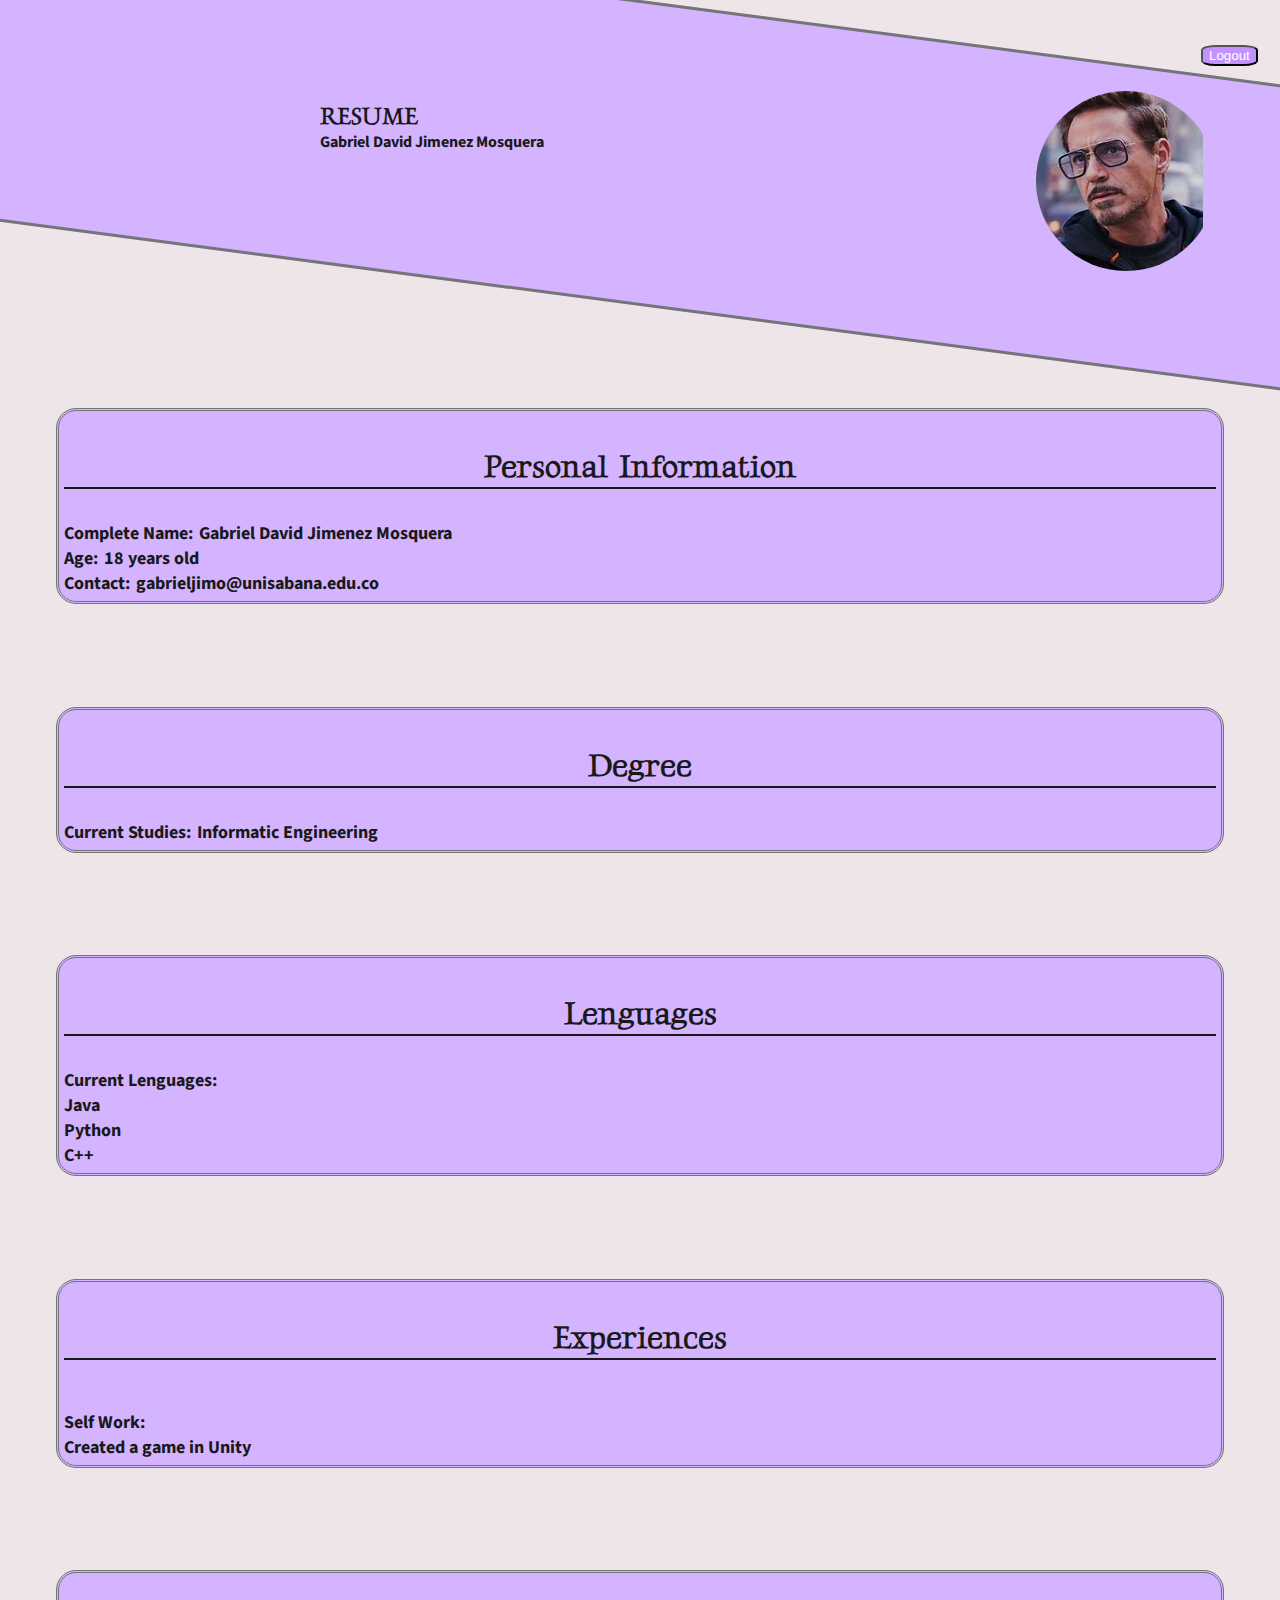
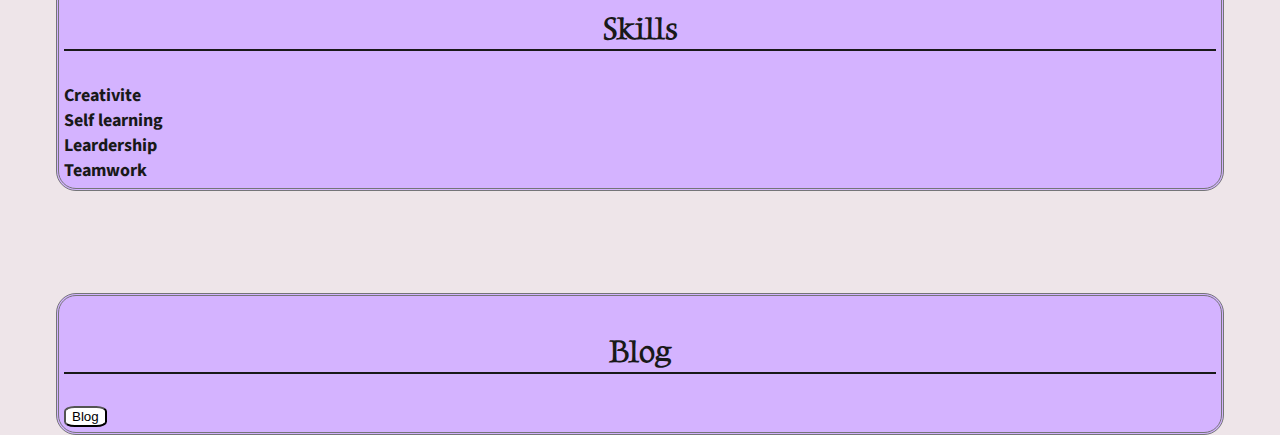
==== Info.html @ 0aa88a04 "First commit" ====
<!DOCTYPE html>
<html>

<head>
  <meta charset="UTF-8">
  <title>Gabbo Jimenez Page</title>
  <link rel="stylesheet" href="css/info.css">
  <link rel="preconnect" href="https://fonts.googleapis.com">
  <link rel="preconnect" href="https://fonts.gstatic.com" crossorigin>
  <link href="https://fonts.googleapis.com/css2?family=Gideon+Roman&family=Source+Sans+Pro:wght@200&display=swap"
    rel="stylesheet">
</head>

<body>

  <div class="Botones">
    <form id="botones">
      <input id="Boton1" type="button" value="Logout">
    </form>
  </div>


  <div class="name">
    <div class="img">
      <img src="images/Tony.jpg" alt="">
    </div>
    <div class="content">
      <p class="p1">RESUME</p>
      <p class="p2">Gabriel David Jimenez Mosquera</p>
    </div>
  </div>

  <div class="info">
    <p class="Tituloseccion">Personal Information </p>
    <p class="tituloinfo">Complete Name:</p>
    <p class="informacion">Gabriel David Jimenez Mosquera</p>
    <br>
    <p class="tituloinfo">Age:</p>
    <p class="informacion">18 years old</p>
    <br>
    <p class="tituloinfo">Contact:</p>
    <p class="informacion">gabrieljimo@unisabana.edu.co</p>
  </div>

  <div class="info">
    <p class="Tituloseccion">Degree</p>
    <p class="tituloinfo">Current Studies:</p>
    <p class="informacion">Informatic Engineering</p>
    <br>
  </div>

  <div class="info">
    <p class="Tituloseccion">Lenguages</p>
    <p class="tituloinfo">Current Lenguages:</p>
    <br>
    <p class="tituloinfo">Java</p>
    <br>
    <p class="tituloinfo">Python</p>
    <br>
    <p class="tituloinfo">C++</p>
    <br>
  </div>

  <div class="info">
    <p class="Tituloseccion">Experiences</p>
    <br>
    <p class="tituloinfo">Self Work:</p>
    <br>
    <p class="informacion">Created a game in Unity</p>
    <br>
  </div>

  <div class="info">
    <p class="Tituloseccion">Skills</p>
    <p class="tituloinfo">Creativite</p>
    <br>
    <p class="tituloinfo">Self learning</p>
    <br>
    <p class="tituloinfo">Leardership</p>
    <br>
    <p class="tituloinfo">Teamwork</p>
    <br>
  </div>

  <div class="info">
    <p class="Tituloseccion">Blog</p>
    <div class="Boton">
      <button name="boton2" id="boton2">Blog</button>
    </div>
  </div>

</body>

<script>
  const LogoutButton = document.getElementById("Boton1");
  LogoutButton.addEventListener("click", (e) => {
    e.preventDefault();
    window.location.href = "loading2.html";
  })

  var btn = document.getElementById('boton2');

  function IrABlog() {
    window.location.href = "loading3.html";
  }
  btn.addEventListener('click', IrABlog, true);

</script>

<style>
  body {
    justify-items: center;
    align-items: center;
    display: grid;
  }

  #boton2 {
    border-radius: 25%;
    color: #000000;
    background-color: #ffffff;
  }

  #Boton1 {
    border-radius: 25%;
    color: #ffffff;
    background-color: #c293ff;
  }
</style>

</html>
---- css/info.css ----
body {
  margin: 0;
  padding: 0%;
  background: #eee5e9;
}

.name {
  width: 100%;
  height: 300px;
  background: #d4b3ff;
  transform: skewY(7.5deg);
  border-style: solid;
  border-color: #747578;
}

.name .content {
  width: 50%;
  height: 50%;
  position: absolute;
  left: 25%;
  top: 25%;
}

.name .content .p1 {
  color: #191919;
  font-family: "Gideon Roman", cursive;
  font-weight: bolder;
  font-size: x-large;
  transform: skewY(-7.5deg);
  margin-bottom: 0%;
}

.name .content .p2 {
  color: #191919;
  font-family: "Source Sans Pro", sans-serif;
  font-weight: bold;
  font-size: medium;
  transform: skewY(-7.5deg);
  margin-top: 0%;
  margin-bottom: 0%;
}

.name .img {
  position: absolute;
  top: 8%;
  right: 5%;
  width: 180px;
  height: 180px;
  border-radius: 100%;
  transform: skewY(-7.5deg);
  overflow: hidden;
}

/* .name .img img {
  width: 180px;
  height: 320px;
} */
/* dividir el tamaño de la imagen en 2  */
.Botones {
  position: absolute;
  top: 5%;
  right: 5%;
  width: 15px;
  height: 15px;
  border-radius: 100%;
  color: #c293ff;
}
.info {
  width: 90%;
  height: auto;
  background: #d4b3ff;
  margin: 8% auto;
  margin-bottom: 0%;
  padding: 5px;
  border-style: double;
  border-radius: 20px;
  border-color: #747578;
}

.info .Tituloseccion {
  color: #191919;
  font-family: "Gideon Roman", cursive;
  font-size: xx-large;
  text-align: center;
  font-weight: bolder;
  border-bottom: 2px #191919 solid;
}

.info .tituloinfo {
  color: #191919;
  font-family: "Source Sans Pro", sans-serif;
  font-weight: bold;
  font-size: large;
  display: inline;
  margin-right: 2px;
}

.info .informacion {
  color: #191919;
  font-family: "Source Sans Pro", sans-serif;
  font-weight: bold;
  font-size: large;
  display: inline;
}

.info.Boton {
  position: absolute;
  align-self: center;
  justify-self: center;
  width: 15px;
  height: 15px;
  border-radius: 100%;
  color: #c293ff;
}
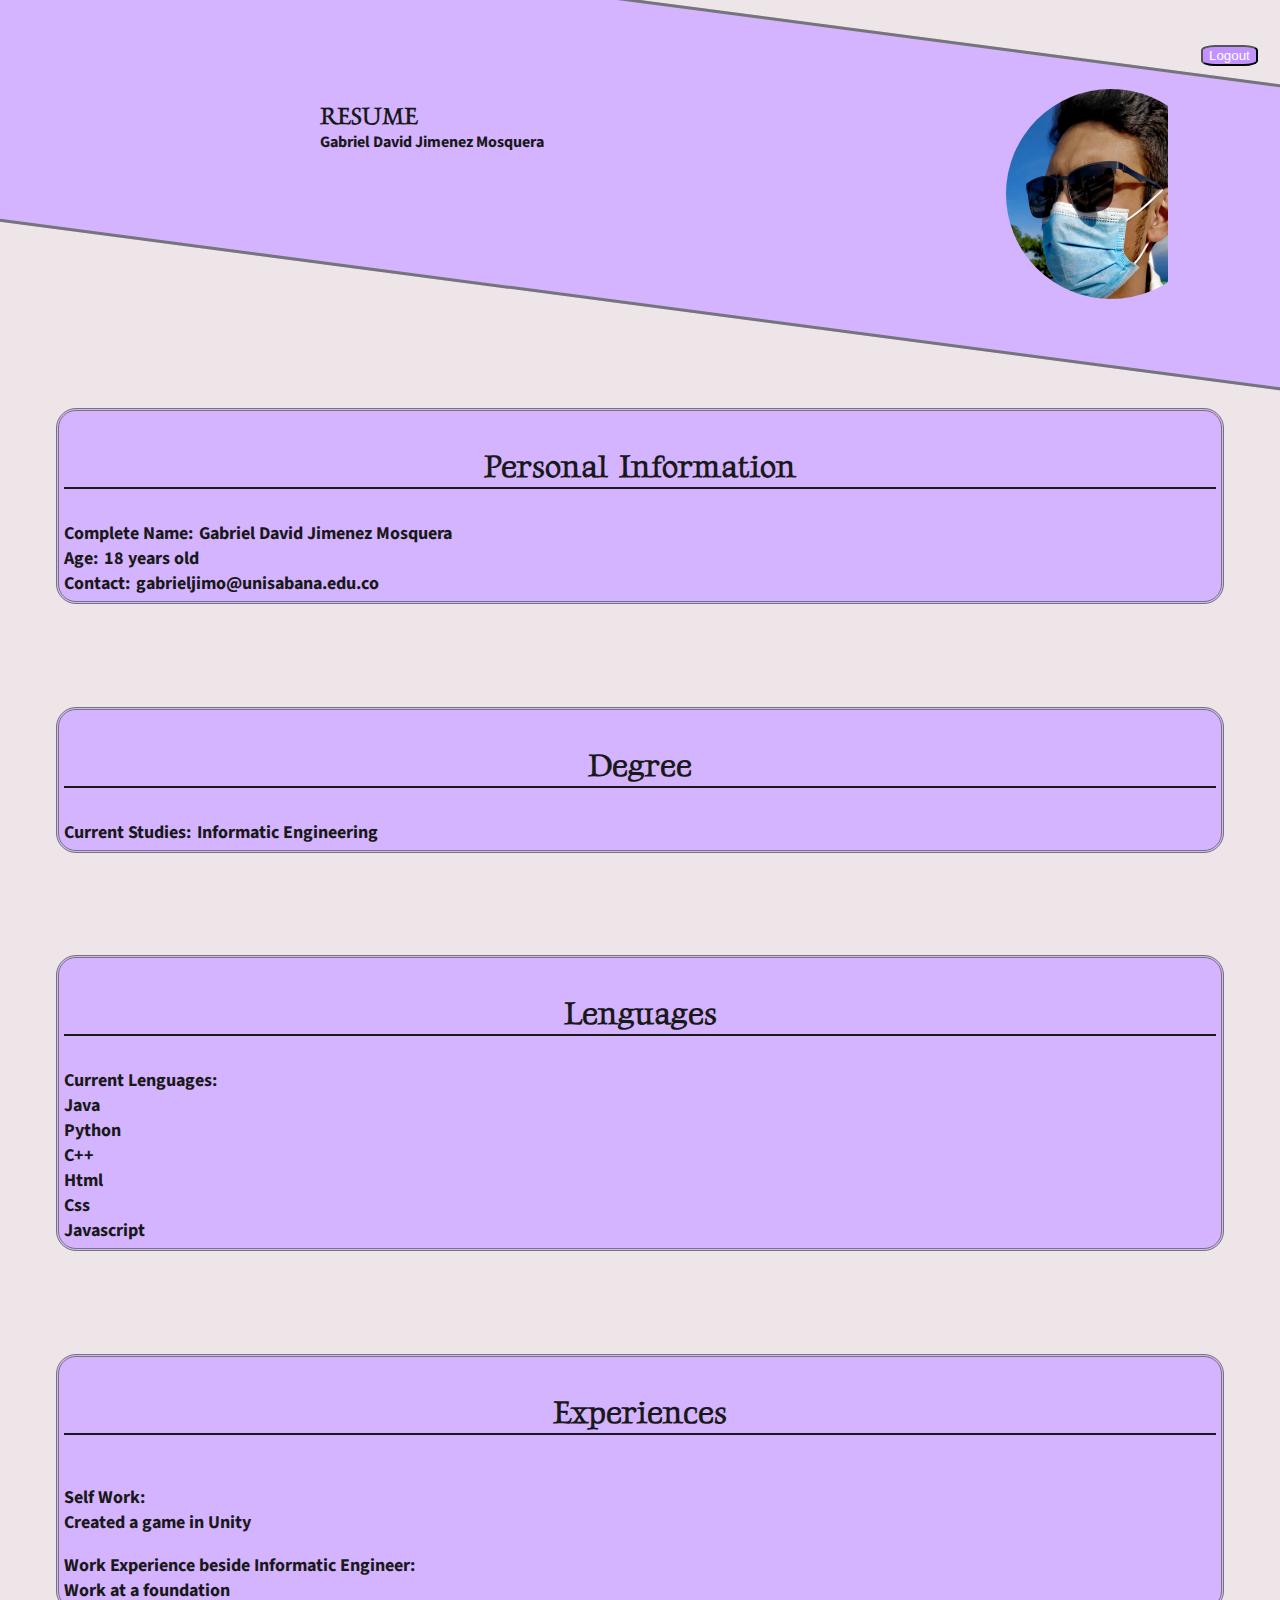
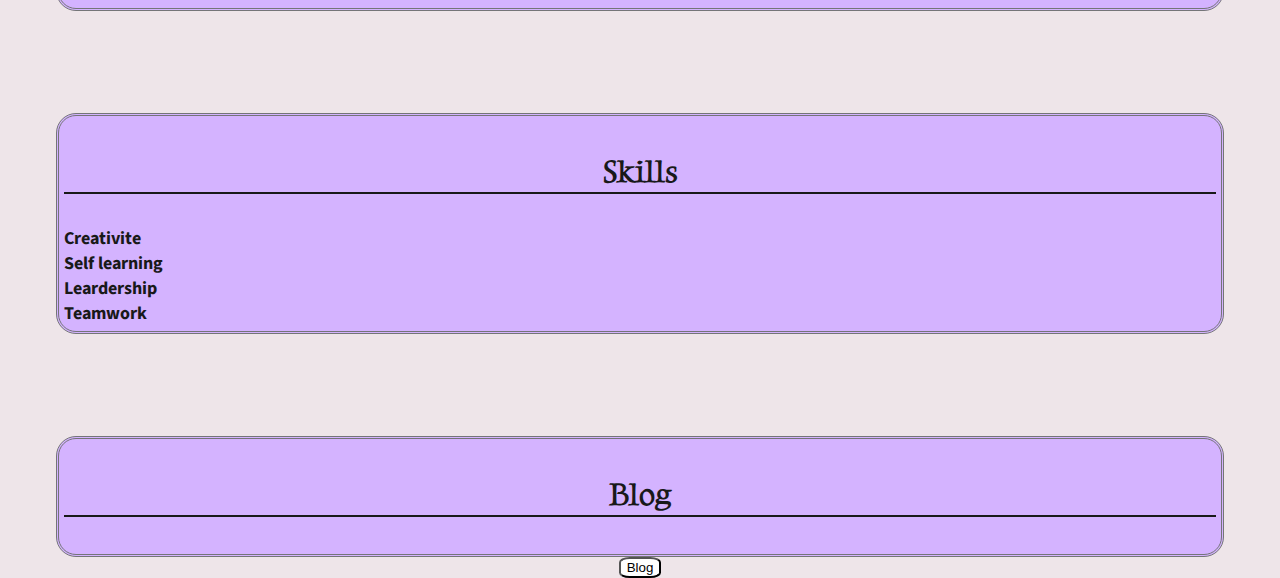
==== commit 76ed7cb0: "Cambios3_24/02" ====
--- a/Info.html
+++ b/Info.html
@@ -22,7 +22,7 @@
 
   <div class="name">
     <div class="img">
-      <img src="images/Tony.jpg" alt="">
+      <img src="images/Yo.jpeg" alt="">
     </div>
     <div class="content">
       <p class="p1">RESUME</p>
@@ -59,6 +59,12 @@
     <br>
     <p class="tituloinfo">C++</p>
     <br>
+    <p class="tituloinfo">Html</p>
+    <br>
+    <p class="tituloinfo">Css</p>
+    <br>
+    <p class="tituloinfo">Javascript</p>
+    <br>
   </div>
 
   <div class="info">
@@ -67,6 +73,11 @@
     <p class="tituloinfo">Self Work:</p>
     <br>
     <p class="informacion">Created a game in Unity</p>
+    <br>
+    <br>
+    <p class="tituloinfo">Work Experience beside Informatic Engineer:</p>
+    <br>
+    <p class="informacion">Work at a foundation</p>
     <br>
   </div>
 
@@ -84,9 +95,9 @@
 
   <div class="info">
     <p class="Tituloseccion">Blog</p>
-    <div class="Boton">
-      <button name="boton2" id="boton2">Blog</button>
-    </div>
+  </div>
+  <div class="Boton">
+    <button name="boton2" id="boton2">Blog</button>
   </div>
 
 </body>
@@ -118,6 +129,8 @@
     border-radius: 25%;
     color: #000000;
     background-color: #ffffff;
+    justify-items: center;
+    align-items: center;
   }
 
   #Boton1 {
--- a/css/info.css
+++ b/css/info.css
@@ -44,17 +44,17 @@
   position: absolute;
   top: 8%;
   right: 5%;
-  width: 180px;
-  height: 180px;
-  border-radius: 100%;
+  width: 210px;
+  height: 210px;
+  border-radius: 90%;
   transform: skewY(-7.5deg);
   overflow: hidden;
 }
 
-/* .name .img img {
-  width: 180px;
-  height: 320px;
-} */
+.name .img img {
+  width: 162px;
+  height: 370px;
+}
 /* dividir el tamaño de la imagen en 2  */
 .Botones {
   position: absolute;
@@ -105,8 +105,8 @@
 
 .info.Boton {
   position: absolute;
-  align-self: center;
-  justify-self: center;
+  right: 50%;
+  top: 100%;
   width: 15px;
   height: 15px;
   border-radius: 100%;
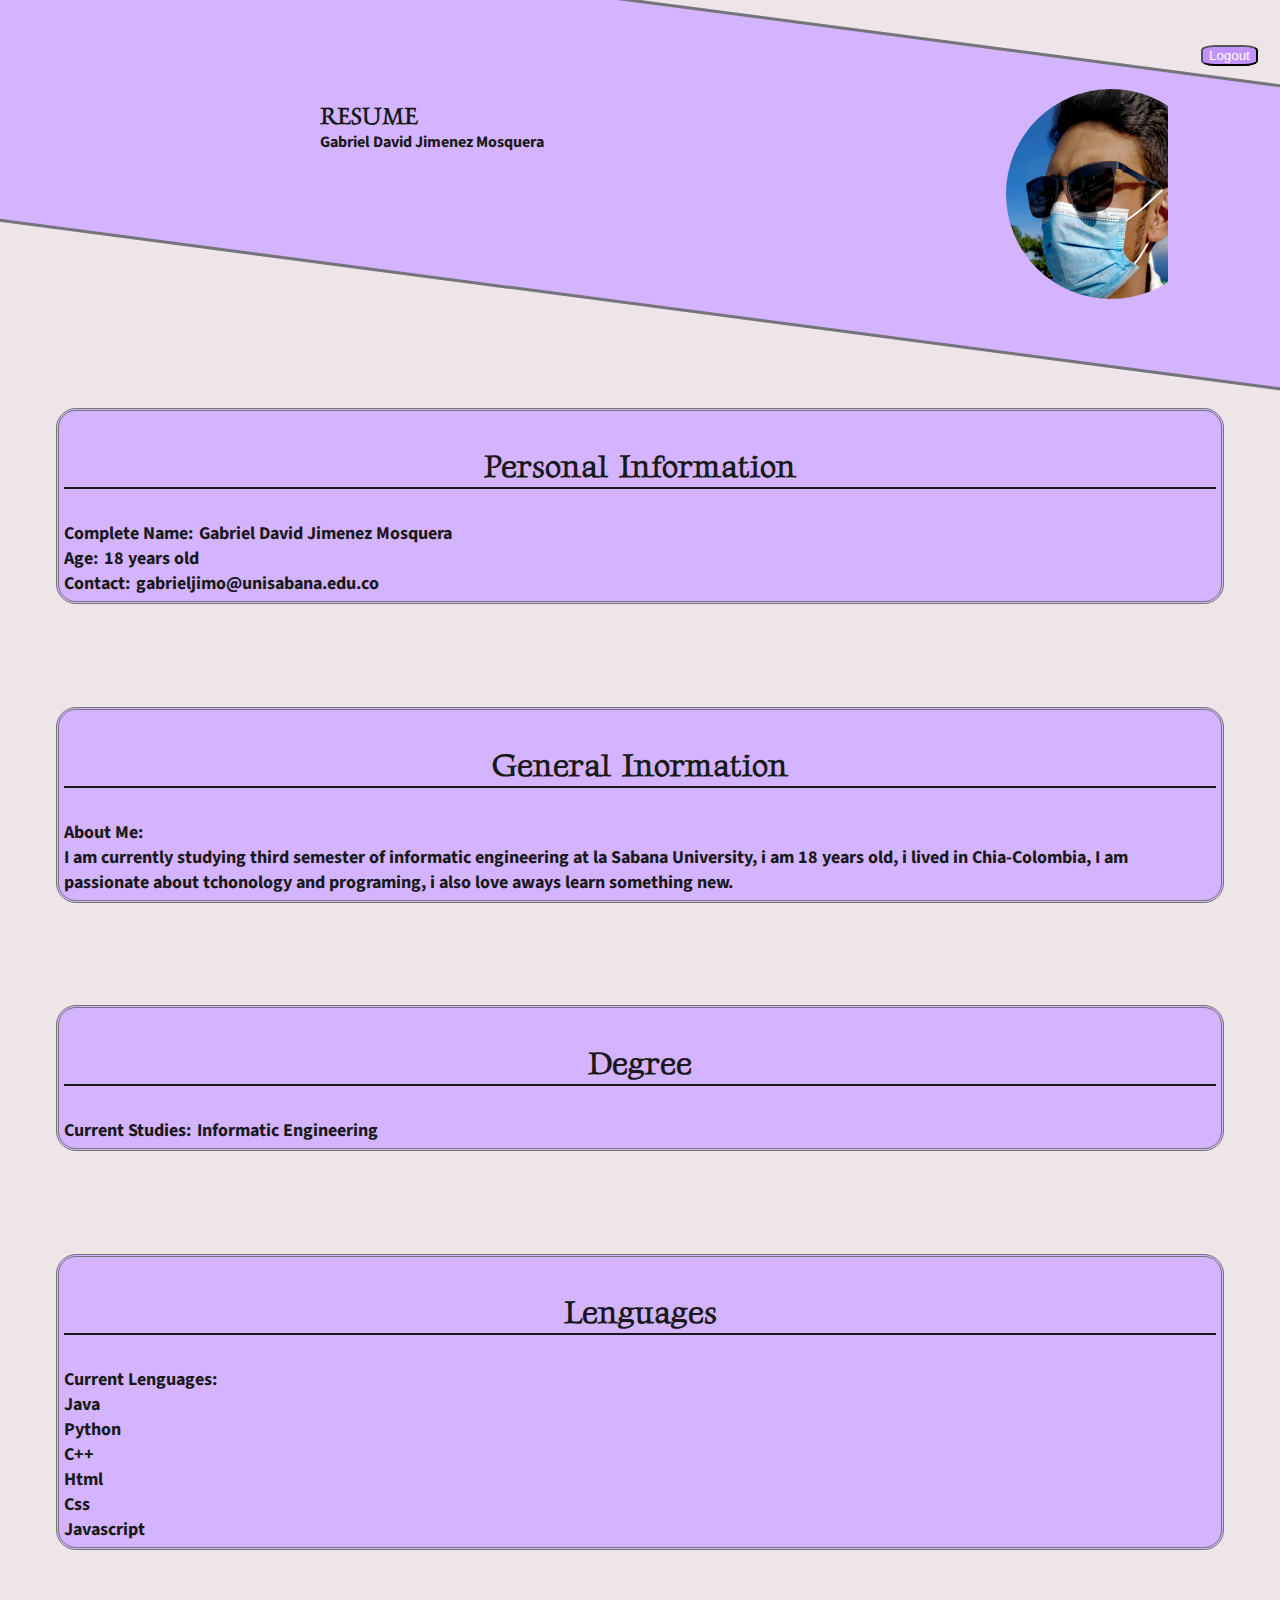
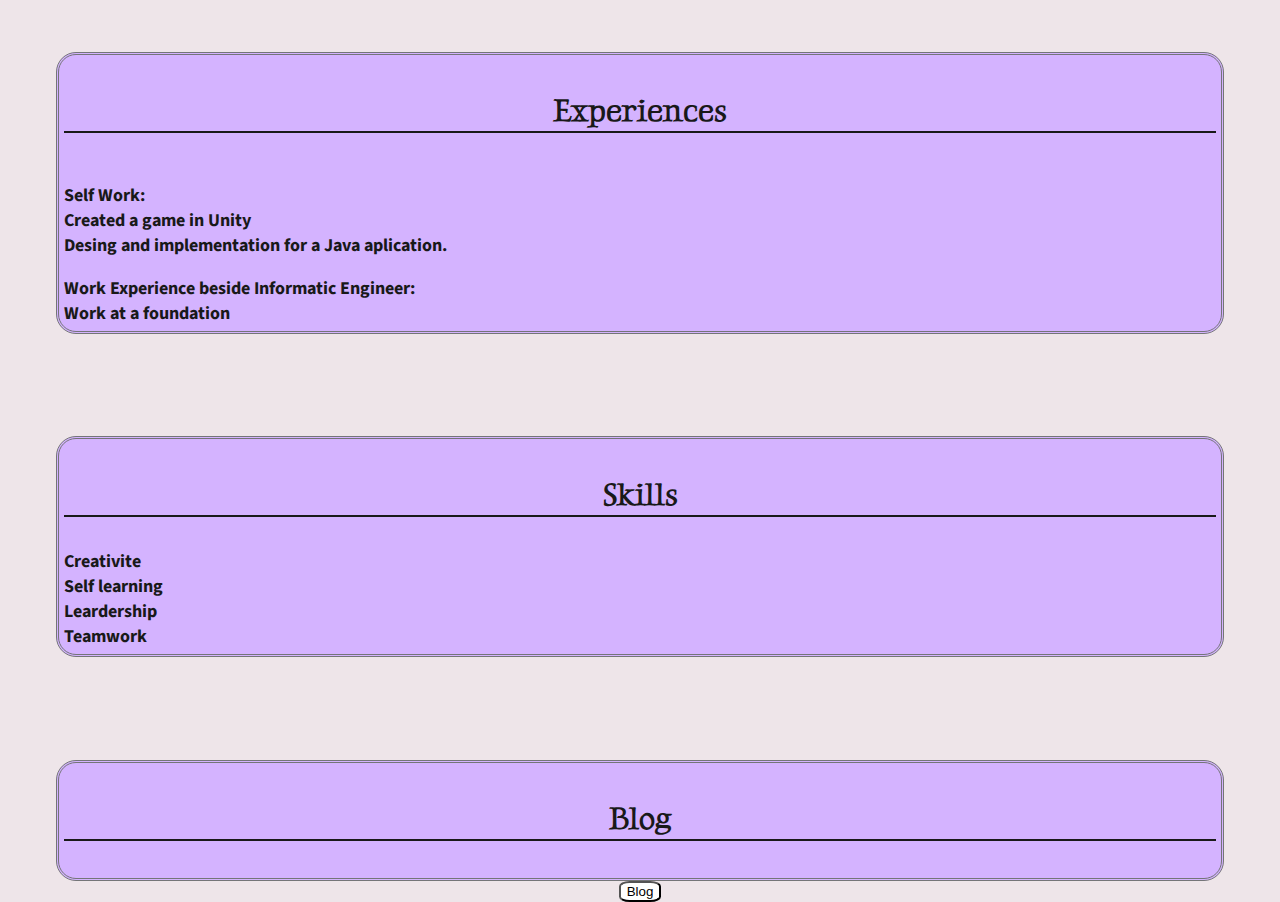
==== commit 4ca08a64: "Cambios11_25/02" ====
--- a/Info.html
+++ b/Info.html
@@ -43,6 +43,16 @@
   </div>
 
   <div class="info">
+    <p class="Tituloseccion">General Inormation</p>
+    <p class="tituloinfo">About Me:</p>
+    <br>
+    <p class="informacion">I am currently studying third semester of informatic engineering at la Sabana University, i
+      am 18 years old, i lived in Chia-Colombia, I am passionate about tchonology and programing, i also love aways
+      learn something new.</p>
+    <br>
+  </div>
+
+  <div class="info">
     <p class="Tituloseccion">Degree</p>
     <p class="tituloinfo">Current Studies:</p>
     <p class="informacion">Informatic Engineering</p>
@@ -72,7 +82,10 @@
     <br>
     <p class="tituloinfo">Self Work:</p>
     <br>
-    <p class="informacion">Created a game in Unity</p>
+    <p class="informacion">Created a game in Unity
+      <br>
+      Desing and implementation for a Java aplication.
+    </p>
     <br>
     <br>
     <p class="tituloinfo">Work Experience beside Informatic Engineer:</p>
@@ -106,13 +119,13 @@
   const LogoutButton = document.getElementById("Boton1");
   LogoutButton.addEventListener("click", (e) => {
     e.preventDefault();
-    window.location.href = "loading2.html";
+    window.location.href = "main.html";
   })
 
   var btn = document.getElementById('boton2');
 
   function IrABlog() {
-    window.location.href = "loading3.html";
+    window.location.href = "blog.html";
   }
   btn.addEventListener('click', IrABlog, true);
 
